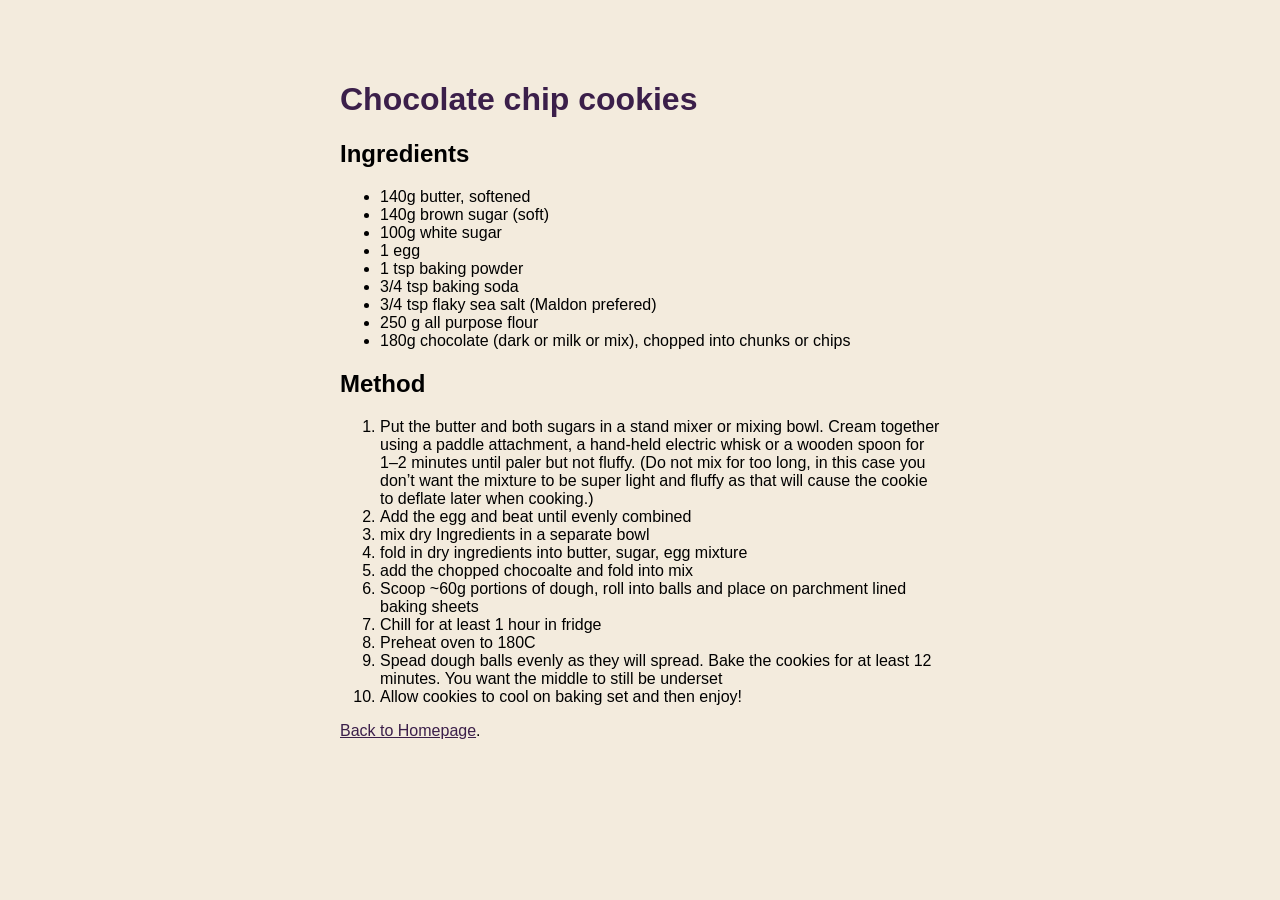
==== cookies.html @ fdc5f2e5 "Add cookie recipe page" ====
<!DOCTYPE html>
   <html lang="en">
   <head>
     <meta charset="UTF-8">
     <meta name="viewport" content="width=device-width, initial-scale=1">
     <title>Anna's Cookies </title>
     <style>
       body {font-family: sans-serif; background-color: #F3EBDD; max-width: 600px; margin: 40px auto; padding: 20px; }
       h1 { color: #3B1F4A; }
       a { color: #3B1F4A;}
     </style>
   </head>
   <body>
     <h1>Chocolate chip cookies </h1>
     <h2> Ingredients</h2>
     <ul>
      <li> 140g butter, softened</li>
      <li> 140g brown sugar (soft) </li>
      <li> 100g white sugar </li>
      <li> 1 egg </li>
      <li> 1 tsp baking powder </li>
      <li>3/4 tsp baking soda</li>
      <li> 3/4 tsp flaky sea salt (Maldon prefered)</li>
      <li>250 g all purpose flour</li>
      <li> 180g chocolate (dark or milk or mix), chopped into chunks or chips</li>
     </ul>
     <h2> Method</h2>
     <ol>
      <li> Put the butter and both sugars in a stand mixer or mixing bowl. Cream together using a paddle attachment, a hand-held electric whisk or a wooden spoon for 1–2 minutes until paler but not fluffy. (Do not mix for too long, in this case you don’t want the mixture to be super light and fluffy as that will cause the cookie to deflate later when cooking.)</li>
      <li> Add the egg and beat until evenly combined</li>
      <li> mix dry Ingredients in a separate bowl</li>
      <li> fold in dry ingredients into butter, sugar, egg mixture</li>
      <li> add the chopped chocoalte and fold into mix</li>
      <li> Scoop ~60g portions of dough, roll into balls and place on parchment lined baking sheets</li>
      <li> Chill for at least 1 hour in fridge</li>
      <li> Preheat oven to 180C</li>
      <li> Spead dough balls evenly as they will spread. Bake the cookies for at least 12 minutes. You want the middle to still be underset</li>
      <li> Allow cookies to cool on baking set and then enjoy!</li>
    </ol>
       <p><a href="index.html">Back to Homepage</a>.</p>
   </body>
   </html>
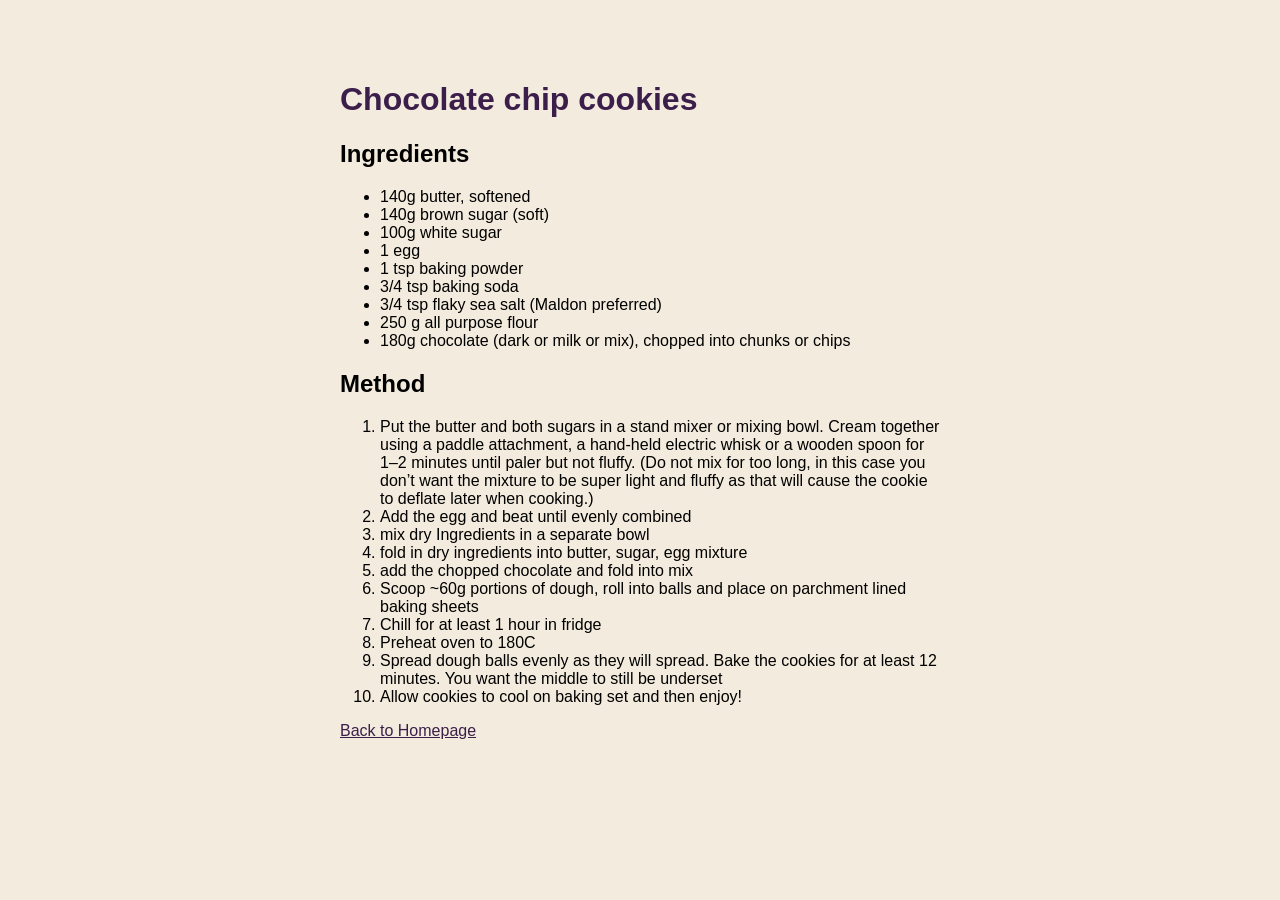
==== commit 9d29b6f1: "update-cookie-spelling" ====
--- a/cookies.html
+++ b/cookies.html
@@ -20,7 +20,7 @@
       <li> 1 egg </li>
       <li> 1 tsp baking powder </li>
       <li>3/4 tsp baking soda</li>
-      <li> 3/4 tsp flaky sea salt (Maldon prefered)</li>
+      <li> 3/4 tsp flaky sea salt (Maldon preferred)</li>
       <li>250 g all purpose flour</li>
       <li> 180g chocolate (dark or milk or mix), chopped into chunks or chips</li>
      </ul>
@@ -30,13 +30,13 @@
       <li> Add the egg and beat until evenly combined</li>
       <li> mix dry Ingredients in a separate bowl</li>
       <li> fold in dry ingredients into butter, sugar, egg mixture</li>
-      <li> add the chopped chocoalte and fold into mix</li>
+      <li> add the chopped chocolate and fold into mix</li>
       <li> Scoop ~60g portions of dough, roll into balls and place on parchment lined baking sheets</li>
       <li> Chill for at least 1 hour in fridge</li>
       <li> Preheat oven to 180C</li>
-      <li> Spead dough balls evenly as they will spread. Bake the cookies for at least 12 minutes. You want the middle to still be underset</li>
+      <li> Spread dough balls evenly as they will spread. Bake the cookies for at least 12 minutes. You want the middle to still be underset</li>
       <li> Allow cookies to cool on baking set and then enjoy!</li>
     </ol>
-       <p><a href="index.html">Back to Homepage</a>.</p>
+       <p><a href="index.html">Back to Homepage</a></p>
    </body>
-   </html>+   </html>
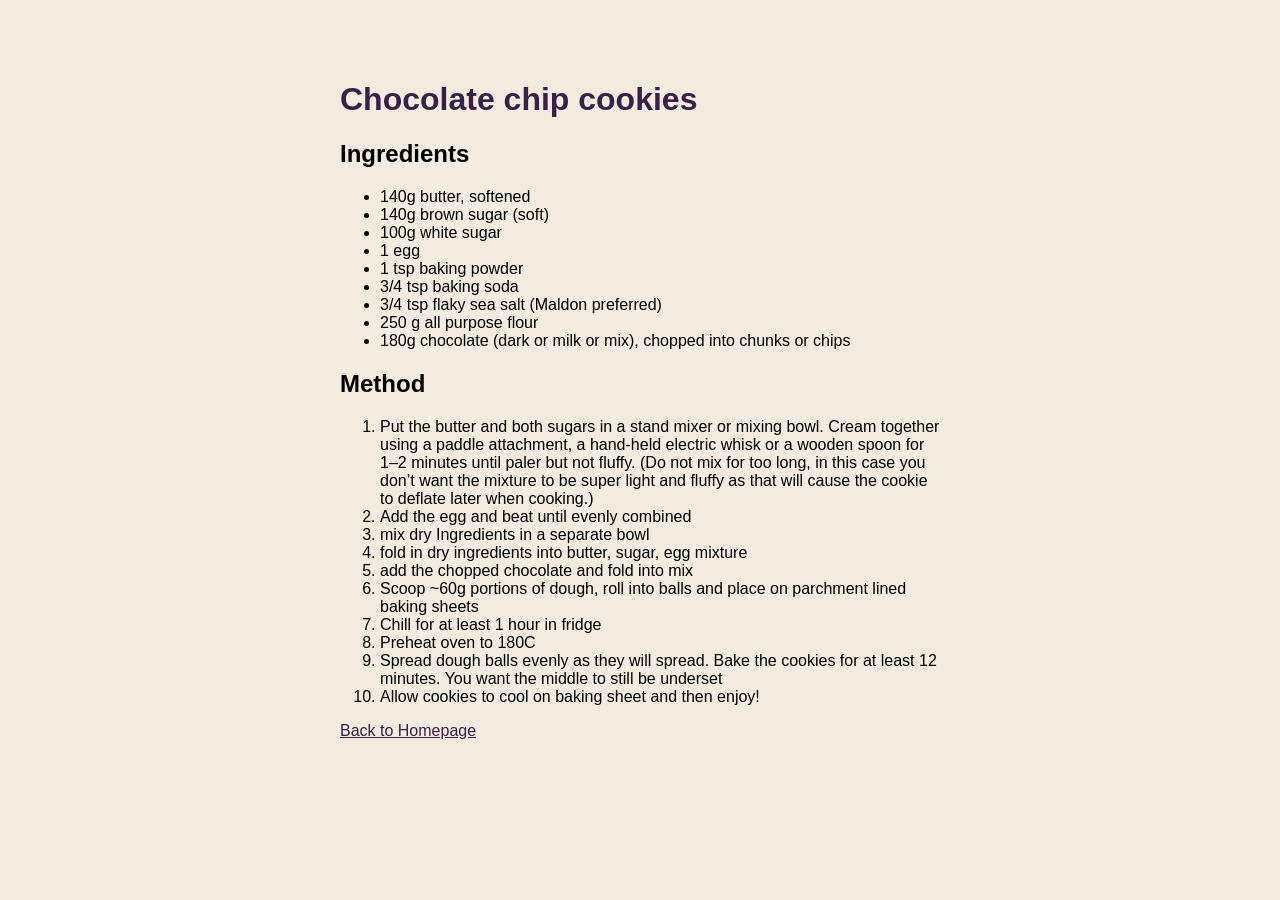
==== commit 910c9f03: "Updating recipe steps" ====
--- a/cookies.html
+++ b/cookies.html
@@ -35,7 +35,7 @@
       <li> Chill for at least 1 hour in fridge</li>
       <li> Preheat oven to 180C</li>
       <li> Spread dough balls evenly as they will spread. Bake the cookies for at least 12 minutes. You want the middle to still be underset</li>
-      <li> Allow cookies to cool on baking set and then enjoy!</li>
+      <li> Allow cookies to cool on baking sheet and then enjoy!</li>
     </ol>
        <p><a href="index.html">Back to Homepage</a></p>
    </body>
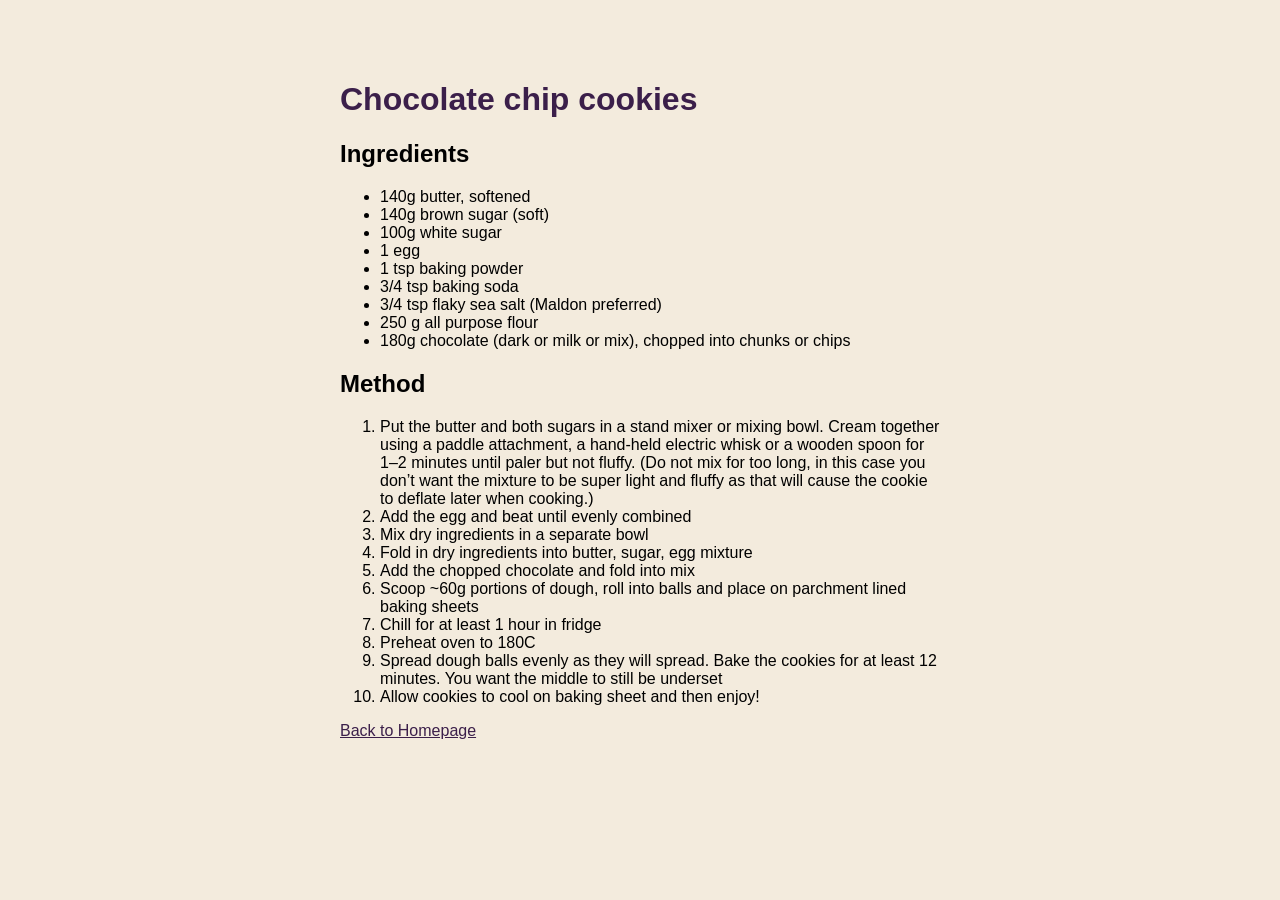
==== commit ffe00d26: "Update capitalization for steps in cookie recipe" ====
--- a/cookies.html
+++ b/cookies.html
@@ -28,9 +28,9 @@
      <ol>
       <li> Put the butter and both sugars in a stand mixer or mixing bowl. Cream together using a paddle attachment, a hand-held electric whisk or a wooden spoon for 1–2 minutes until paler but not fluffy. (Do not mix for too long, in this case you don’t want the mixture to be super light and fluffy as that will cause the cookie to deflate later when cooking.)</li>
       <li> Add the egg and beat until evenly combined</li>
-      <li> mix dry Ingredients in a separate bowl</li>
-      <li> fold in dry ingredients into butter, sugar, egg mixture</li>
-      <li> add the chopped chocolate and fold into mix</li>
+      <li> Mix dry ingredients in a separate bowl</li>
+      <li> Fold in dry ingredients into butter, sugar, egg mixture</li>
+      <li> Add the chopped chocolate and fold into mix</li>
       <li> Scoop ~60g portions of dough, roll into balls and place on parchment lined baking sheets</li>
       <li> Chill for at least 1 hour in fridge</li>
       <li> Preheat oven to 180C</li>
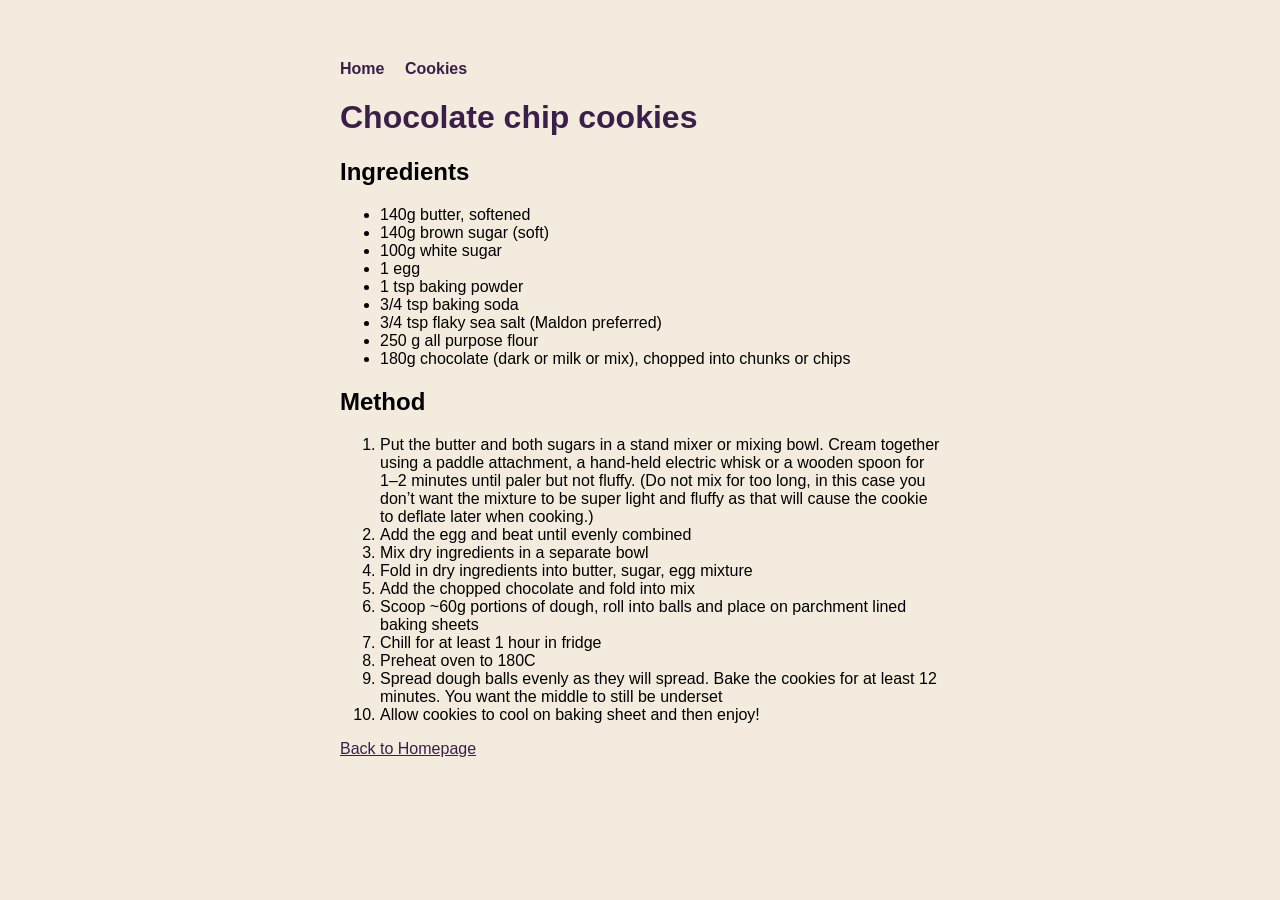
==== commit c2eecded: "push navigation live" ====
--- a/cookies.html
+++ b/cookies.html
@@ -4,13 +4,13 @@
      <meta charset="UTF-8">
      <meta name="viewport" content="width=device-width, initial-scale=1">
      <title>Anna's Cookies </title>
-     <style>
-       body {font-family: sans-serif; background-color: #F3EBDD; max-width: 600px; margin: 40px auto; padding: 20px; }
-       h1 { color: #3B1F4A; }
-       a { color: #3B1F4A;}
-     </style>
+    <link rel="stylesheet" href="style.css">
    </head>
    <body>
+    <nav>
+      <a href="index.html">Home</a>
+       <a href="cookies.html">Cookies</a>
+    </nav>
      <h1>Chocolate chip cookies </h1>
      <h2> Ingredients</h2>
      <ul>
--- a/style.css
+++ b/style.css
@@ -0,0 +1,6 @@
+        body {font-family: sans-serif; background-color: #F3EBDD; max-width: 600px; margin: 40px auto; padding: 20px; }
+       h1 { color: #3B1F4A; }
+       a { color: #3B1F4A;}
+       nav a{ margin-right: 16px; text-decoration: none; font-weight: bold;}
+       nav a:hover {text-decoration: underline;}
+    
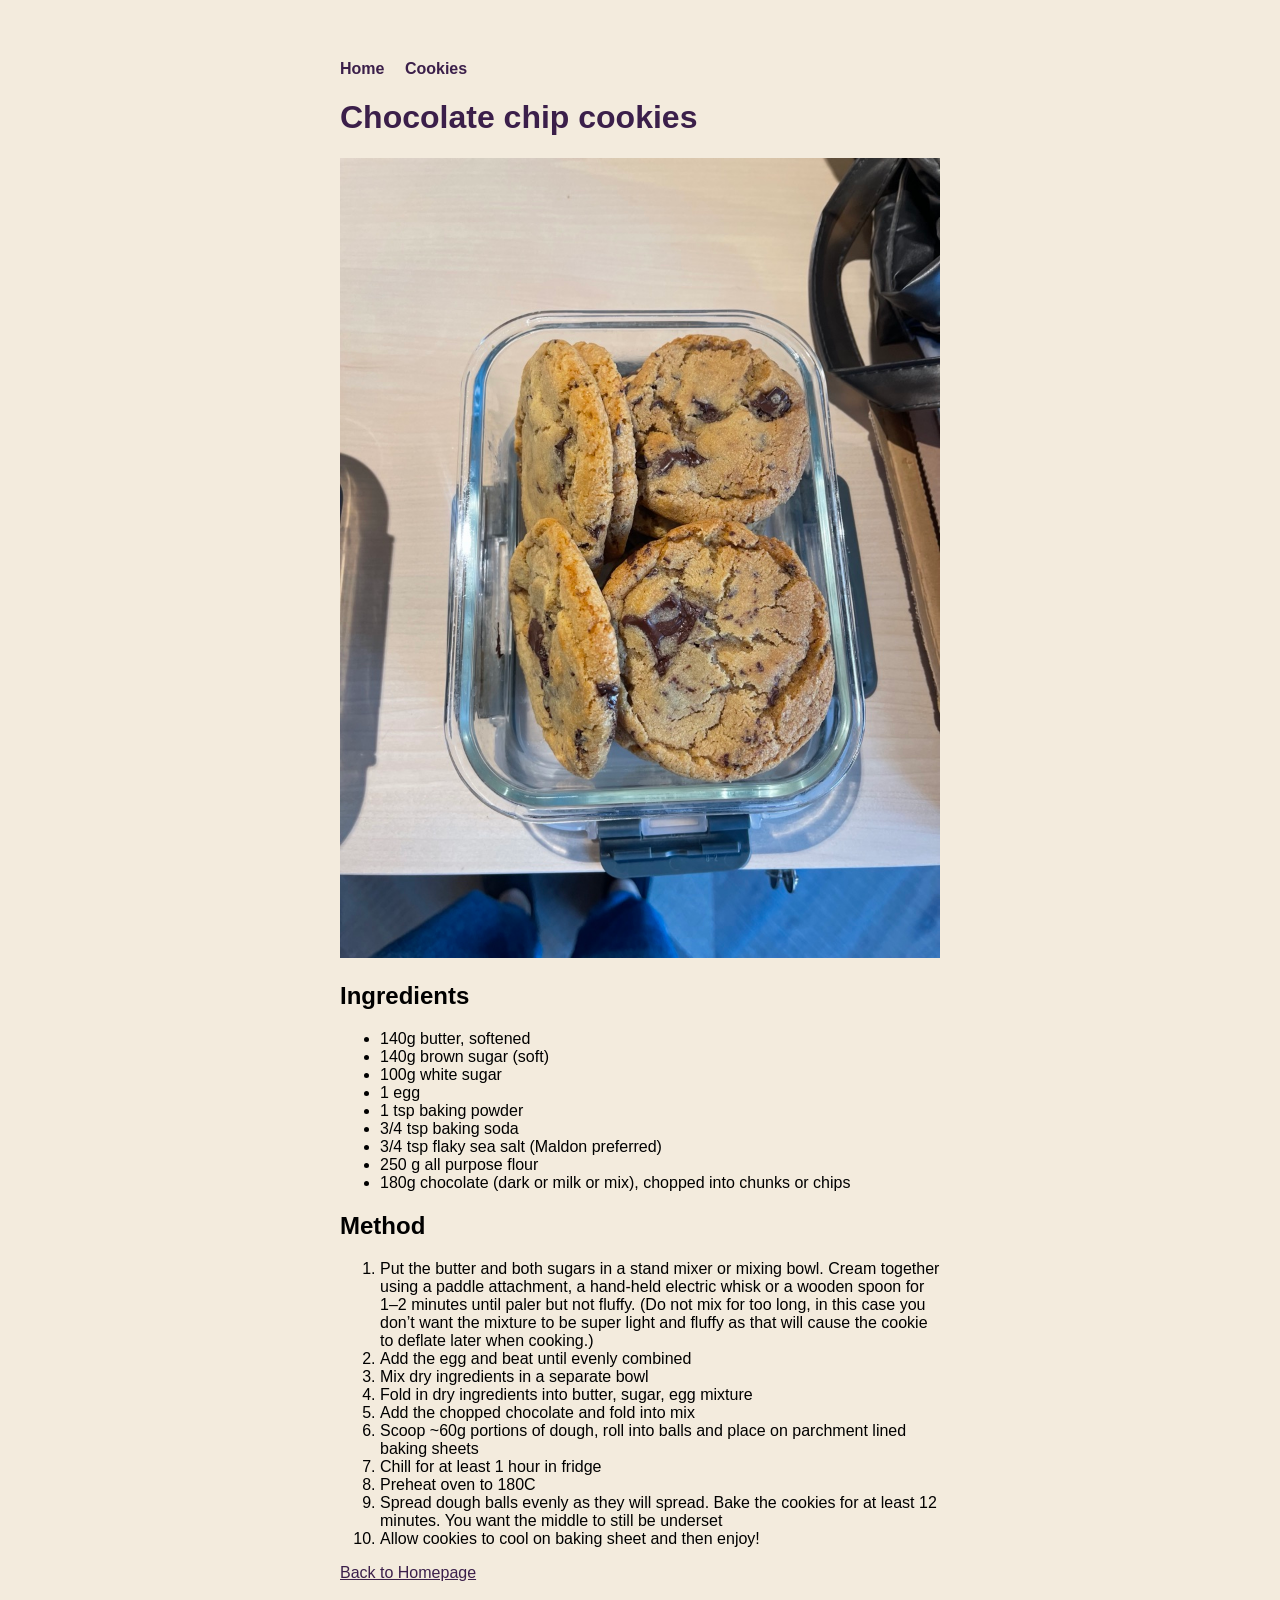
==== commit 85d2a84c: "adding image to cookie recipe" ====
--- a/cookies.html
+++ b/cookies.html
@@ -12,6 +12,7 @@
        <a href="cookies.html">Cookies</a>
     </nav>
      <h1>Chocolate chip cookies </h1>
+     <img src="cookies.jpg" alt="homemade chocolate chip cookies in glass container">
      <h2> Ingredients</h2>
      <ul>
       <li> 140g butter, softened</li>
@@ -38,5 +39,7 @@
       <li> Allow cookies to cool on baking sheet and then enjoy!</li>
     </ol>
        <p><a href="index.html">Back to Homepage</a></p>
+
+
    </body>
    </html>
--- a/style.css
+++ b/style.css
@@ -3,4 +3,4 @@
        a { color: #3B1F4A;}
        nav a{ margin-right: 16px; text-decoration: none; font-weight: bold;}
        nav a:hover {text-decoration: underline;}
-    +        img { max-width: 100%; height: auto; }
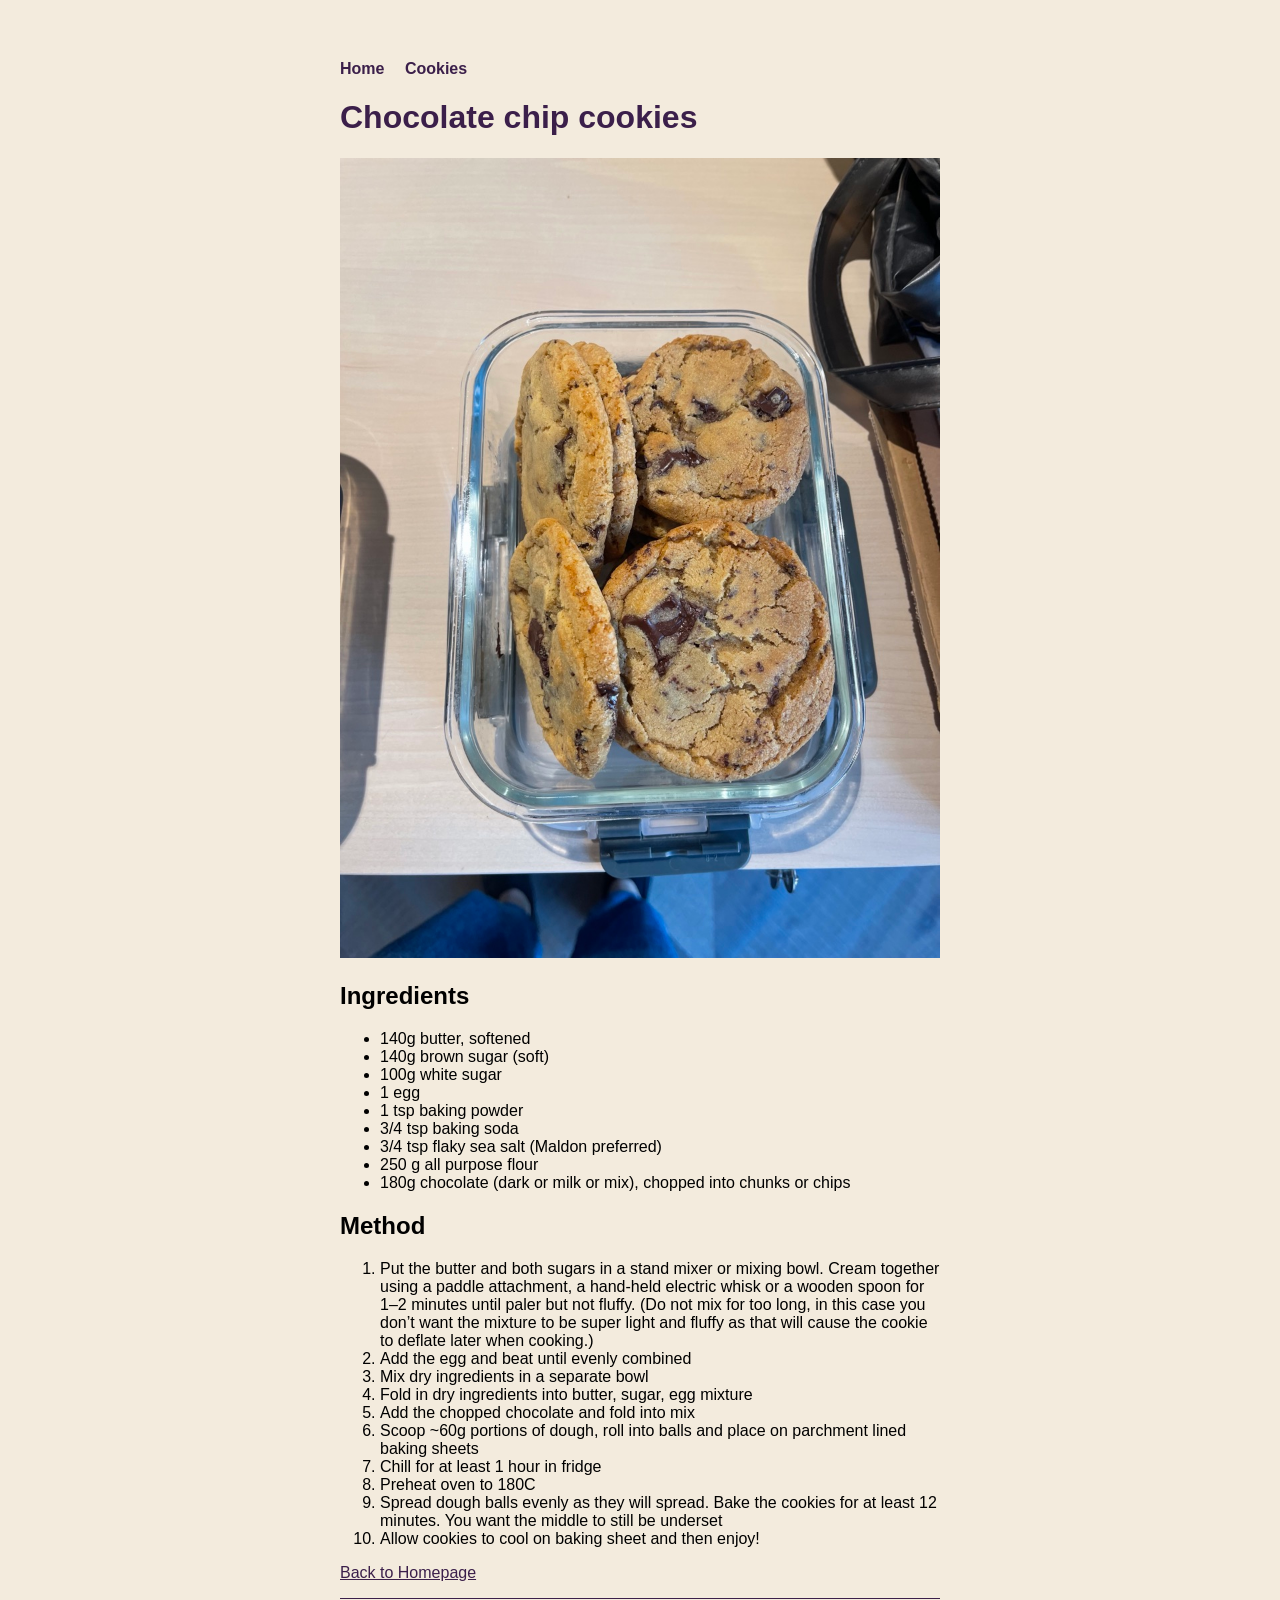
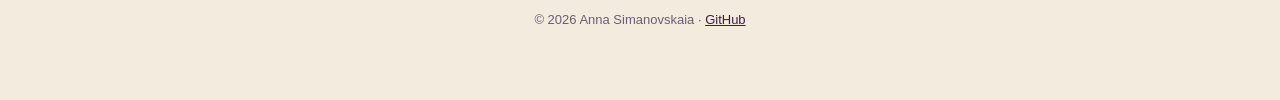
==== commit 8a905163: "adding footer to website" ====
--- a/cookies.html
+++ b/cookies.html
@@ -39,7 +39,8 @@
       <li> Allow cookies to cool on baking sheet and then enjoy!</li>
     </ol>
        <p><a href="index.html">Back to Homepage</a></p>
-
-
    </body>
+   <footer>
+  <p>&copy; 2026 Anna Simanovskaia · <a href="https://github.com/annaitchka">GitHub</a></p>
+</footer>
    </html>
--- a/style.css
+++ b/style.css
@@ -3,4 +3,5 @@
        a { color: #3B1F4A;}
        nav a{ margin-right: 16px; text-decoration: none; font-weight: bold;}
        nav a:hover {text-decoration: underline;}
-        img { max-width: 100%; height: auto; }+        img { max-width: 100%; height: auto; }
+        footer {font-size: 13px; text-align: center; color: #6B5E73; border-top: 1px solid #3B1F4A ;}
